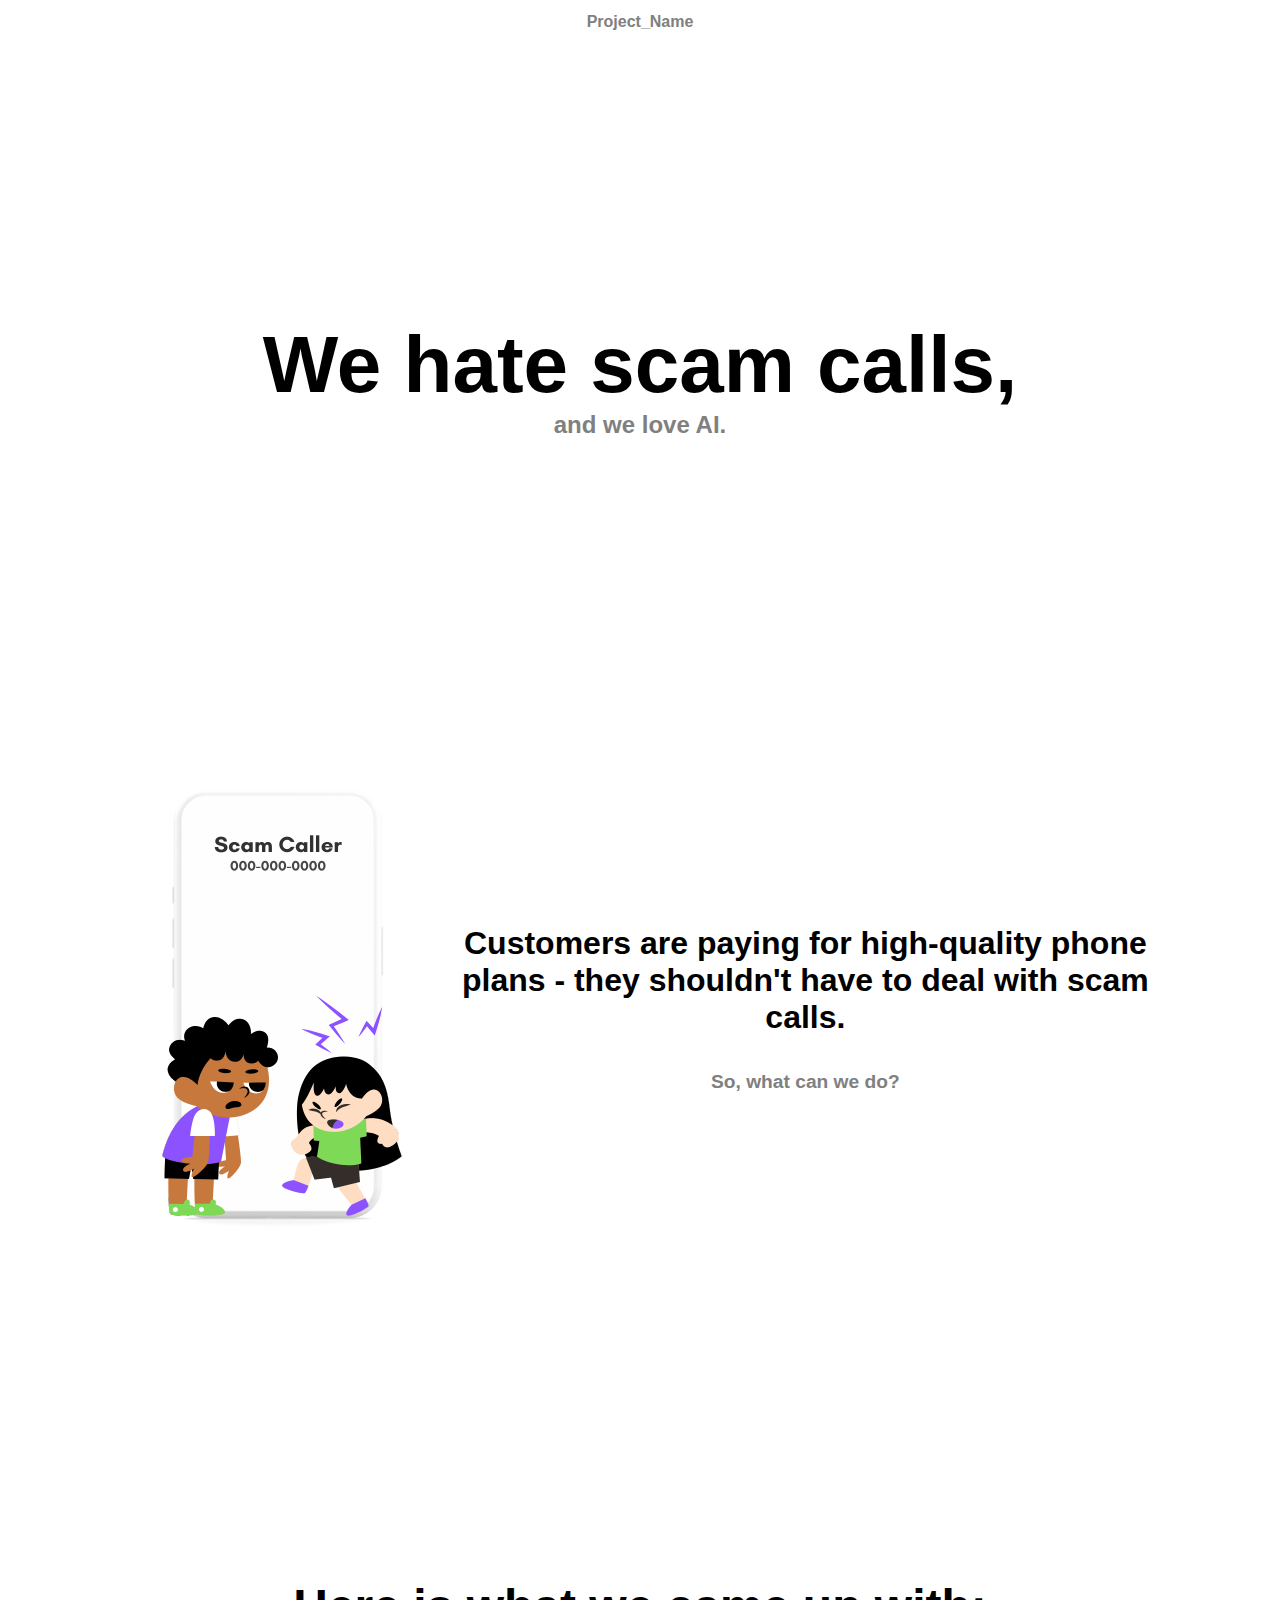
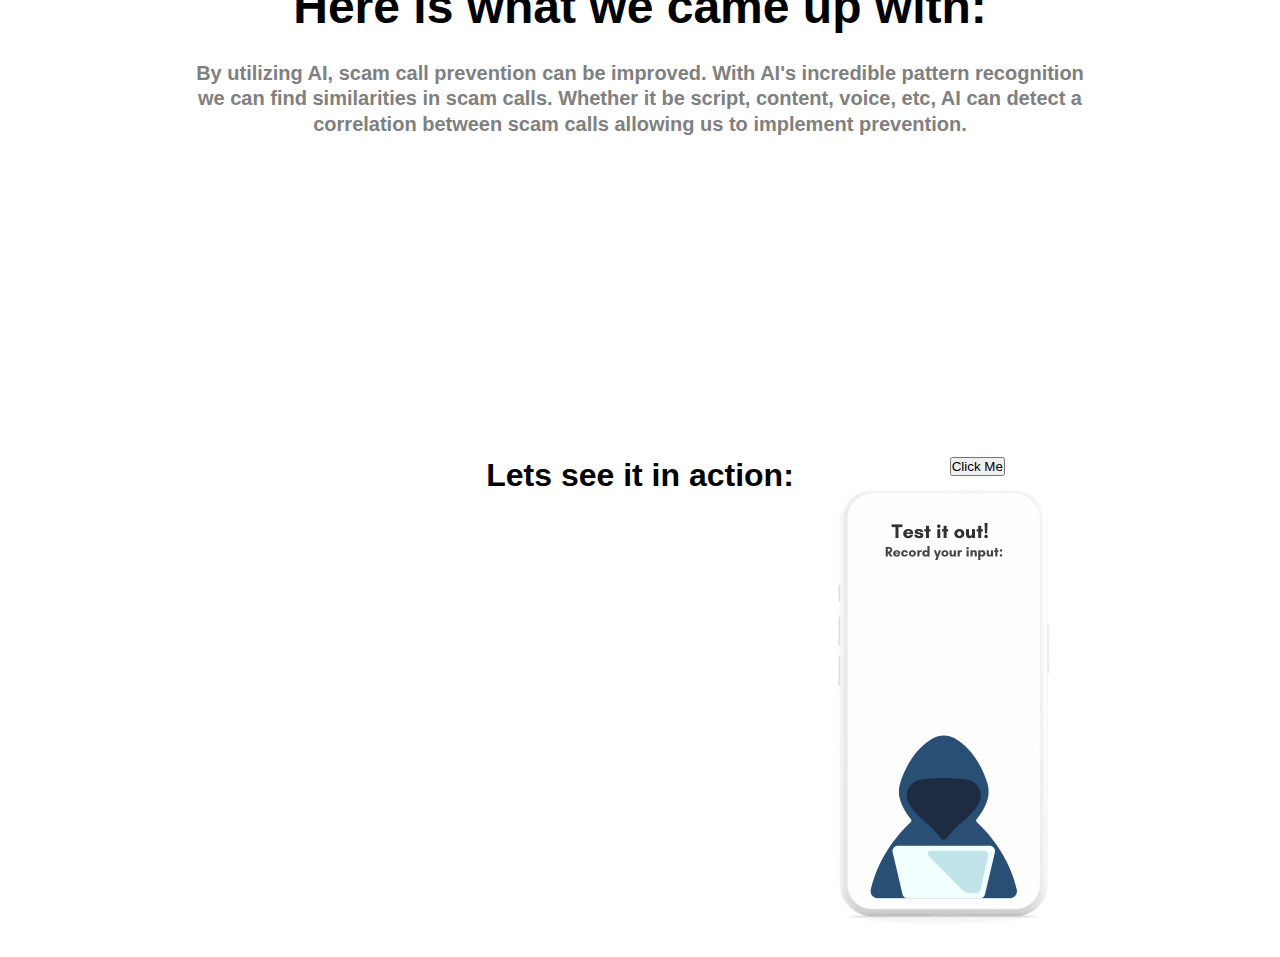
==== frontend/index.html @ f54b1f9f "organization into front and back" ====
<!DOCTYPE html>
<html lang="en">
<head>
    <meta charset="UTF-8">
    <meta name="viewport" content="width=device-width, initial-scale=1.0">
    <title>Document</title>

    <link rel="stylesheet" href="style.css">
    
    <link rel="preconnect" href="https://fonts.googleapis.com">
    <link rel="preconnect" href="https://fonts.gstatic.com" crossorigin>
    <link href="https://fonts.googleapis.com/css2?family=Varela+Round&display=swap" rel="stylesheet">

</head>

<body>
    <div>
        <div class="container" id="headercontainer">
            <h1 id="hheader">Project_Name</h1>
        </div>
        <div class="container" id="maincontainer">
            <h1 id="hmain">We hate scam calls,</h1>
            <h2 id="h2main">and we love AI.</h2>
        </div>
    
        <div class="container" id="secondcontainer">
            <img src="images/scamcaller.png" id="scamcallerimg">
            <div class="secondtextcontainer">
                <h1 id="hsecond">Customers are paying for high-quality phone plans - they shouldn't have to deal with scam calls.</h1>
                <p id="psecond">So, what can we do?</p>
            </div>
        </div>
    
        <div class="container" id="thirdcontainer">
            <h1 id="hthird">Here is what we came up with:</h1>
            <p id="pthird">By utilizing AI, scam call prevention can be improved. With AI's incredible pattern recognition we can find similarities in scam calls. Whether it be script, content, voice, etc, AI can detect a correlation between scam calls allowing us to implement prevention.</p>
        </div>

        <div class="container" id="forthcontainer">
            <h1 id="hforth">Lets see it in action:</h1>
            <div id="scammerinputcontainer">
                <img src="images/scammerinput.png" id="scammerinputimg">
                <button id="scammerinputbutton">Click Me</button>
            </div>
            
        </div>
    </div>


</body>
</html>
---- frontend/style.css ----
* {
    margin: 0;
    padding: 0;
    box-sizing: border-box;
    /* border: red solid 1px; */
}

body {
    font-family: "Nunito", sans-serif;
}

.container {
    width: 100%;
    animation: appear linear;
    animation-timeline: view();
    animation-range: entry 0 cover 50%;
    margin-bottom: 25%;
}

p {
    font-weight: bold;
}

@keyframes appear {
    from {
        opacity: 0;
        scale: 0.75;
    }
    to {
        opacity: 1;
        scale: 1;
    }
}

#headercontainer {
    text-align: center;
    margin-top: 1%;
    margin-bottom: 22.5%;
}

#hheader {
    font-size: 1rem;
    color: grey;
}

#maincontainer {
    display: flex;
    flex-direction: column;
    text-align: center;
}

#hmain {
    font-size: 5rem;
}

#h2main {
    color: grey;
}

#secondcontainer {
    display: flex;
    align-items: center;
    justify-content: center;
    padding-left: 10%;
    padding-right: 10%;
}

#scamcallerimg {
    margin-right: 3%;
}

#secondtextcontainer {
    display: flex;
    flex-direction: column;
}

#hsecond {
    text-align: center;
    margin-bottom: 5%;
    font-size: 2rem;
}

#psecond {
    text-align: center;
    color: grey;
    font-size: 1.2rem;
}

#thirdcontainer {
    display: flex;
    flex-direction: column;
    justify-content: center;
    align-items: center;
    padding-left: 15%;
    padding-right: 15%;
}

#hthird {
    text-align: center;
    font-size: 3rem;
    margin-bottom: 3%;
}

#pthird {
    text-align: center;
    font-size: 1.25rem;
    color: grey;
    line-height: 1.6rem;
}

#forthcontainer {
    display: flex;
    justify-content: center;
}

#scammerinputimg {
    position: absolute;
}

#scammerinputbutton {
    position: absolute;
    right: 21.5%;
    top: 100;
}
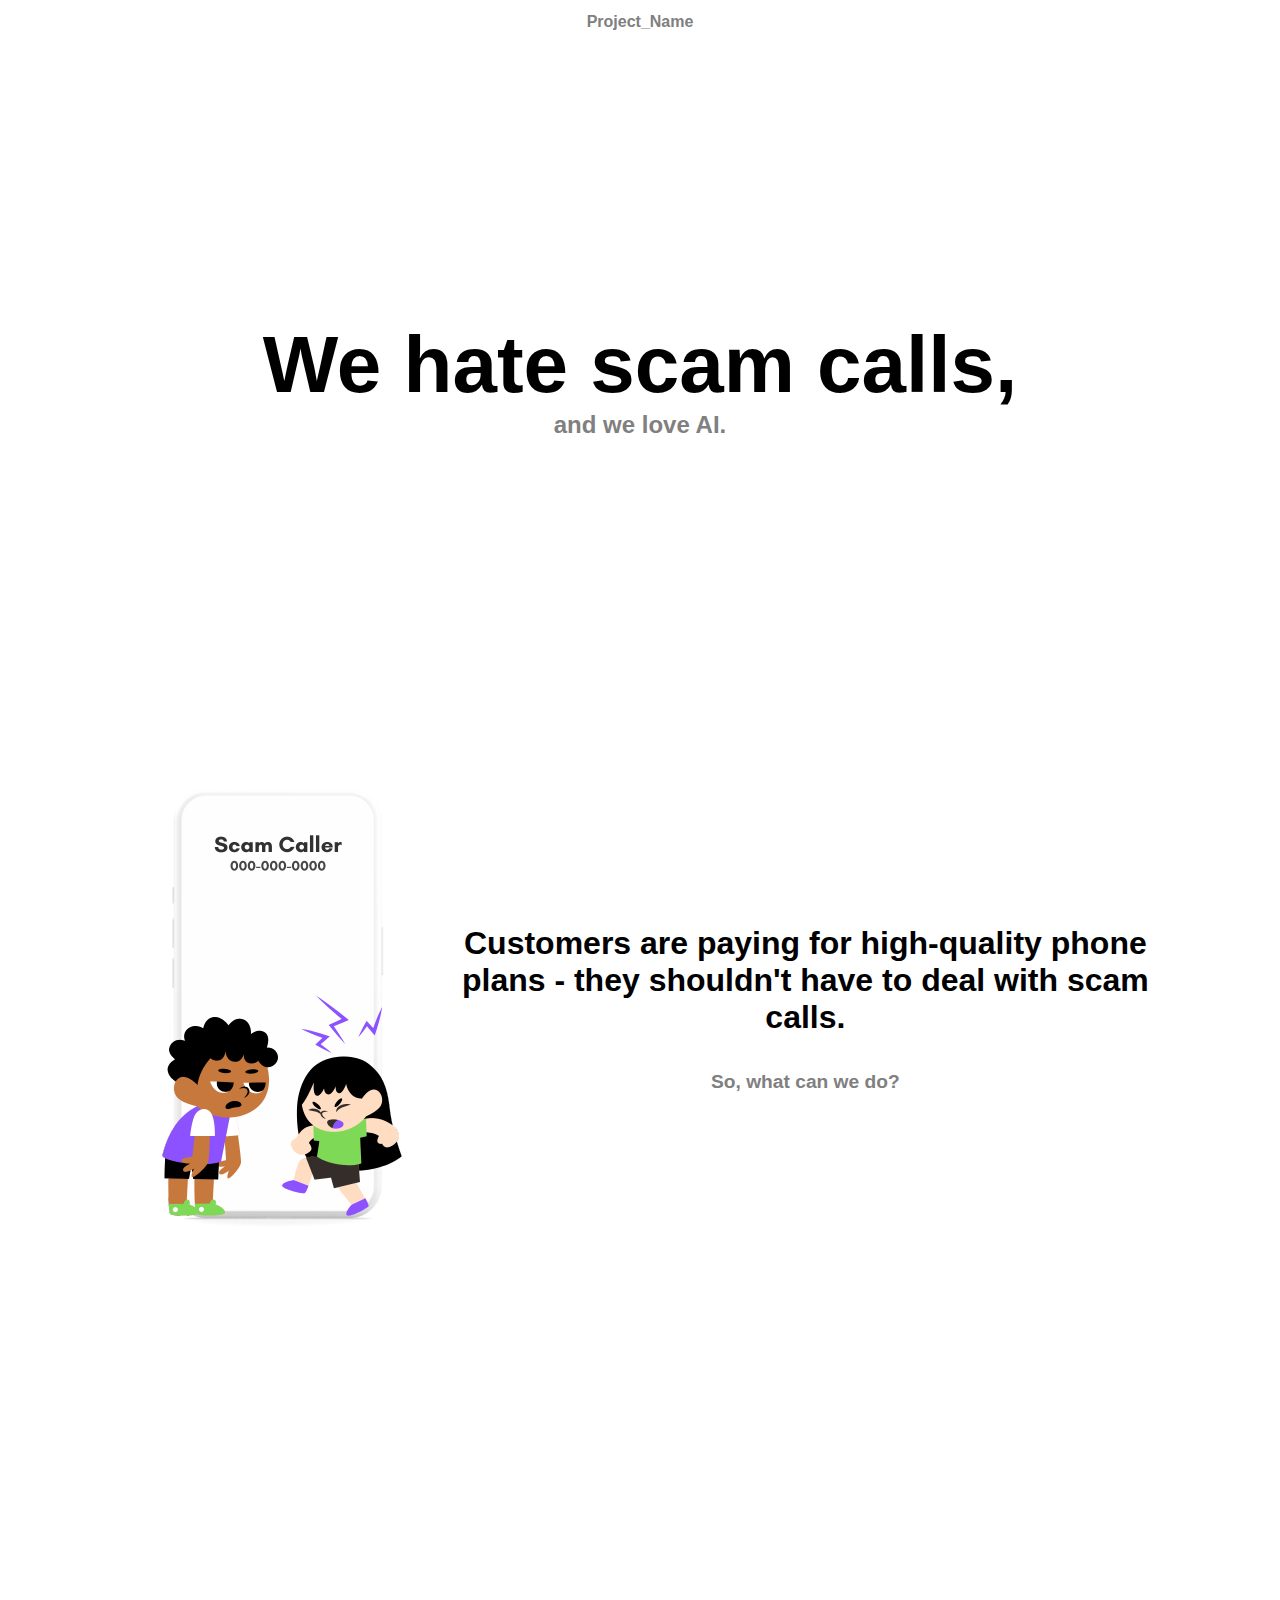
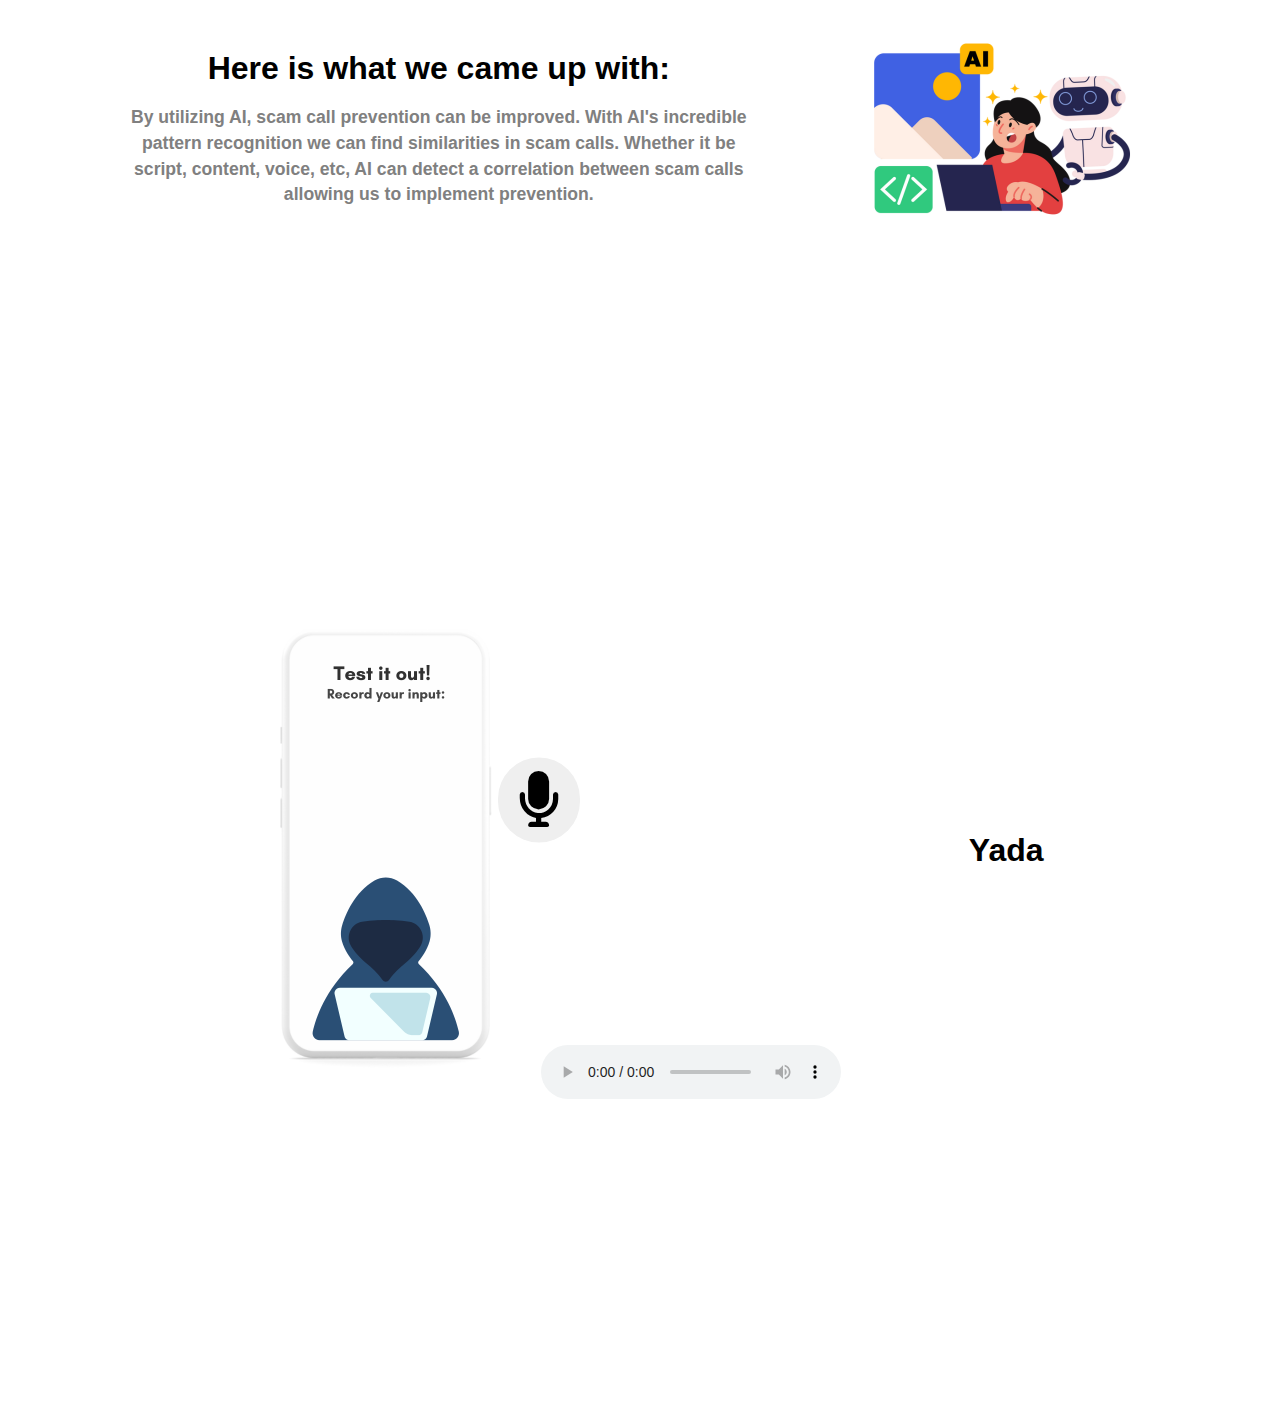
==== commit 05f4f492: "Merge branch 'main' of https://github.com/nicholasching/NewHacks" ====
--- a/frontend/index.html
+++ b/frontend/index.html
@@ -10,6 +10,7 @@
     <link rel="preconnect" href="https://fonts.googleapis.com">
     <link rel="preconnect" href="https://fonts.gstatic.com" crossorigin>
     <link href="https://fonts.googleapis.com/css2?family=Varela+Round&display=swap" rel="stylesheet">
+    <link rel="stylesheet" href="https://cdnjs.cloudflare.com/ajax/libs/font-awesome/6.0.0-beta3/css/all.min.css">
 
 </head>
 
@@ -32,20 +33,25 @@
         </div>
     
         <div class="container" id="thirdcontainer">
-            <h1 id="hthird">Here is what we came up with:</h1>
-            <p id="pthird">By utilizing AI, scam call prevention can be improved. With AI's incredible pattern recognition we can find similarities in scam calls. Whether it be script, content, voice, etc, AI can detect a correlation between scam calls allowing us to implement prevention.</p>
+            <div class="thirdtextcontainer">
+                <h1 id="hthird">Here is what we came up with:</h1>
+                <p id="pthird">By utilizing AI, scam call prevention can be improved. With AI's incredible pattern recognition we can find similarities in scam calls. Whether it be script, content, voice, etc, AI can detect a correlation between scam calls allowing us to implement prevention.</p>
+            </div>
+            <img src="images/ai.png" id="aiimg">
         </div>
 
         <div class="container" id="forthcontainer">
-            <h1 id="hforth">Lets see it in action:</h1>
             <div id="scammerinputcontainer">
                 <img src="images/scammerinput.png" id="scammerinputimg">
-                <button id="scammerinputbutton">Click Me</button>
+                <button class="mic-toggle" id="mic"><i class="fa-solid fa-microphone"></i></button>
+                <audio class="playback" controls></audio>
             </div>
-            
+            <h1 id="hforth">Yada</h1>
         </div>
+
     </div>
 
+    <script src="script.js"></script>
 
 </body>
 </html>--- a/frontend/style.css
+++ b/frontend/style.css
@@ -88,38 +88,55 @@
 
 #thirdcontainer {
     display: flex;
-    flex-direction: column;
+    flex-direction: ;
     justify-content: center;
     align-items: center;
-    padding-left: 15%;
-    padding-right: 15%;
+    padding-left: 10%;
+    padding-right: 10%;
 }
 
 #hthird {
     text-align: center;
-    font-size: 3rem;
+    font-size: 2rem;
     margin-bottom: 3%;
 }
 
 #pthird {
     text-align: center;
-    font-size: 1.25rem;
+    font-size: 1.1rem;
     color: grey;
     line-height: 1.6rem;
+}
+
+#aiimg {
+    margin-left: 10%;
 }
 
 #forthcontainer {
     display: flex;
     justify-content: center;
+    align-items: center;
 }
 
-#scammerinputimg {
-    position: absolute;
+#scammerinputcontainer {
+    position: relative;
+    display: inline-block;
 }
 
-#scammerinputbutton {
+
+#mic {
+    font-size: 3.5rem;
+    border: 0px;
     position: absolute;
-    right: 21.5%;
-    top: 100;
+    top: 40%;
+    left: 50%;
+    transform: translate(-50%, -50%);
+    padding: 10px 20px;
+    cursor: pointer;
+    border-radius: 10rem;
 }
 
+#hforth {
+    margin-left: 10%;
+}
+
